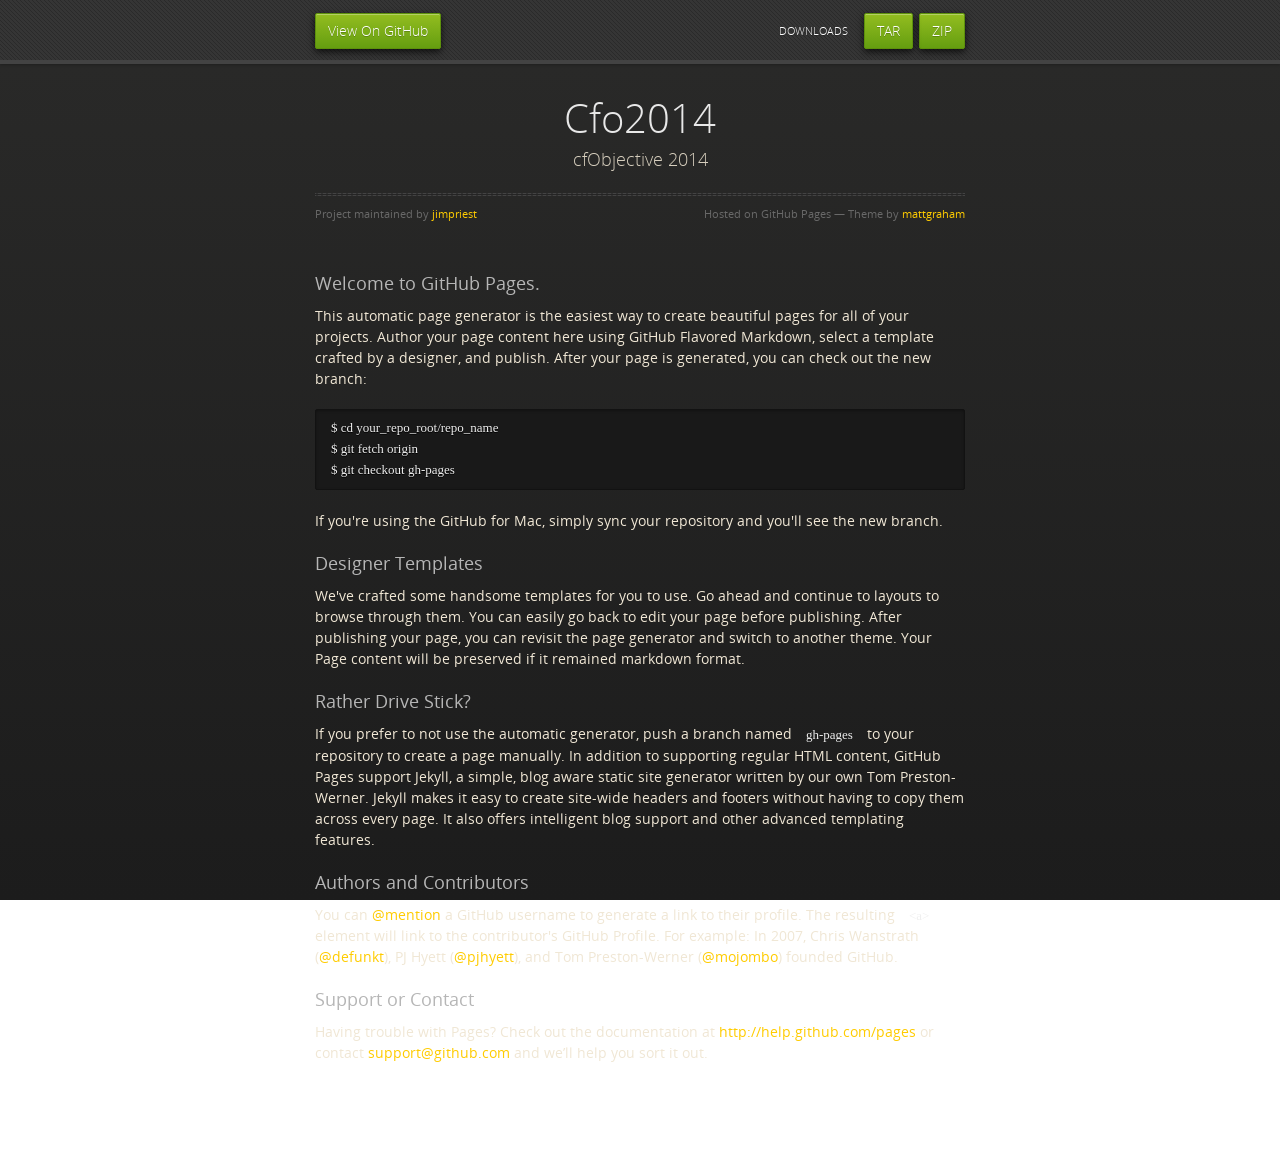
==== index.html @ 9de1d4ba "Create gh-pages branch via GitHub" ====
<!doctype html>
<html>
  <head>
    <meta charset="utf-8">
    <meta http-equiv="X-UA-Compatible" content="chrome=1">
    <title>Cfo2014 by jimpriest</title>
    <link rel="stylesheet" href="stylesheets/styles.css">
    <link rel="stylesheet" href="stylesheets/pygment_trac.css">
    <script src="https://ajax.googleapis.com/ajax/libs/jquery/1.7.1/jquery.min.js"></script>
    <script src="javascripts/respond.js"></script>
    <!--[if lt IE 9]>
      <script src="//html5shiv.googlecode.com/svn/trunk/html5.js"></script>
    <![endif]-->
    <!--[if lt IE 8]>
    <link rel="stylesheet" href="stylesheets/ie.css">
    <![endif]-->
    <meta name="viewport" content="width=device-width, initial-scale=1, user-scalable=no">

  </head>
  <body>
      <div id="header">
        <nav>
          <li class="fork"><a href="https://github.com/jimpriest/cfo2014">View On GitHub</a></li>
          <li class="downloads"><a href="https://github.com/jimpriest/cfo2014/zipball/master">ZIP</a></li>
          <li class="downloads"><a href="https://github.com/jimpriest/cfo2014/tarball/master">TAR</a></li>
          <li class="title">DOWNLOADS</li>
        </nav>
      </div><!-- end header -->

    <div class="wrapper">

      <section>
        <div id="title">
          <h1>Cfo2014</h1>
          <p>cfObjective 2014</p>
          <hr>
          <span class="credits left">Project maintained by <a href="https://github.com/jimpriest">jimpriest</a></span>
          <span class="credits right">Hosted on GitHub Pages &mdash; Theme by <a href="https://twitter.com/michigangraham">mattgraham</a></span>
        </div>

        <h3>
<a name="welcome-to-github-pages" class="anchor" href="#welcome-to-github-pages"><span class="octicon octicon-link"></span></a>Welcome to GitHub Pages.</h3>

<p>This automatic page generator is the easiest way to create beautiful pages for all of your projects. Author your page content here using GitHub Flavored Markdown, select a template crafted by a designer, and publish. After your page is generated, you can check out the new branch:</p>

<pre><code>$ cd your_repo_root/repo_name
$ git fetch origin
$ git checkout gh-pages
</code></pre>

<p>If you're using the GitHub for Mac, simply sync your repository and you'll see the new branch.</p>

<h3>
<a name="designer-templates" class="anchor" href="#designer-templates"><span class="octicon octicon-link"></span></a>Designer Templates</h3>

<p>We've crafted some handsome templates for you to use. Go ahead and continue to layouts to browse through them. You can easily go back to edit your page before publishing. After publishing your page, you can revisit the page generator and switch to another theme. Your Page content will be preserved if it remained markdown format.</p>

<h3>
<a name="rather-drive-stick" class="anchor" href="#rather-drive-stick"><span class="octicon octicon-link"></span></a>Rather Drive Stick?</h3>

<p>If you prefer to not use the automatic generator, push a branch named <code>gh-pages</code> to your repository to create a page manually. In addition to supporting regular HTML content, GitHub Pages support Jekyll, a simple, blog aware static site generator written by our own Tom Preston-Werner. Jekyll makes it easy to create site-wide headers and footers without having to copy them across every page. It also offers intelligent blog support and other advanced templating features.</p>

<h3>
<a name="authors-and-contributors" class="anchor" href="#authors-and-contributors"><span class="octicon octicon-link"></span></a>Authors and Contributors</h3>

<p>You can <a href="https://github.com/blog/821" class="user-mention">@mention</a> a GitHub username to generate a link to their profile. The resulting <code>&lt;a&gt;</code> element will link to the contributor's GitHub Profile. For example: In 2007, Chris Wanstrath (<a href="https://github.com/defunkt" class="user-mention">@defunkt</a>), PJ Hyett (<a href="https://github.com/pjhyett" class="user-mention">@pjhyett</a>), and Tom Preston-Werner (<a href="https://github.com/mojombo" class="user-mention">@mojombo</a>) founded GitHub.</p>

<h3>
<a name="support-or-contact" class="anchor" href="#support-or-contact"><span class="octicon octicon-link"></span></a>Support or Contact</h3>

<p>Having trouble with Pages? Check out the documentation at <a href="http://help.github.com/pages">http://help.github.com/pages</a> or contact <a href="mailto:support@github.com">support@github.com</a> and we’ll help you sort it out.</p>
      </section>

    </div>
    <!--[if !IE]><script>fixScale(document);</script><![endif]-->
    
  </body>
</html>
---- stylesheets/styles.css ----
@font-face {
  font-family: 'OpenSansLight';
  src: url("../fonts/OpenSans-Light-webfont.eot");
  src: url("../fonts/OpenSans-Light-webfont.eot?#iefix") format("embedded-opentype"), url("../fonts/OpenSans-Light-webfont.woff") format("woff"), url("../fonts/OpenSans-Light-webfont.ttf") format("truetype"), url("../fonts/OpenSans-Light-webfont.svg#OpenSansLight") format("svg");
  font-weight: normal;
  font-style: normal;
}

@font-face {
  font-family: 'OpenSansLightItalic';
  src: url("../fonts/OpenSans-LightItalic-webfont.eot");
  src: url("../fonts/OpenSans-LightItalic-webfont.eot?#iefix") format("embedded-opentype"), url("../fonts/OpenSans-LightItalic-webfont.woff") format("woff"), url("../fonts/OpenSans-LightItalic-webfont.ttf") format("truetype"), url("../fonts/OpenSans-LightItalic-webfont.svg#OpenSansLightItalic") format("svg");
  font-weight: normal;
  font-style: normal;
}

@font-face {
  font-family: 'OpenSansRegular';
  src: url("../fonts/OpenSans-Regular-webfont.eot");
  src: url("../fonts/OpenSans-Regular-webfont.eot?#iefix") format("embedded-opentype"), url("../fonts/OpenSans-Regular-webfont.woff") format("woff"), url("../fonts/OpenSans-Regular-webfont.ttf") format("truetype"), url("../fonts/OpenSans-Regular-webfont.svg#OpenSansRegular") format("svg");
  font-weight: normal;
  font-style: normal;
  -webkit-font-smoothing: antialiased;
}

@font-face {
  font-family: 'OpenSansItalic';
  src: url("../fonts/OpenSans-Italic-webfont.eot");
  src: url("../fonts/OpenSans-Italic-webfont.eot?#iefix") format("embedded-opentype"), url("../fonts/OpenSans-Italic-webfont.woff") format("woff"), url("../fonts/OpenSans-Italic-webfont.ttf") format("truetype"), url("../fonts/OpenSans-Italic-webfont.svg#OpenSansItalic") format("svg");
  font-weight: normal;
  font-style: normal;
  -webkit-font-smoothing: antialiased;
}

@font-face {
  font-family: 'OpenSansSemibold';
  src: url("../fonts/OpenSans-Semibold-webfont.eot");
  src: url("../fonts/OpenSans-Semibold-webfont.eot?#iefix") format("embedded-opentype"), url("../fonts/OpenSans-Semibold-webfont.woff") format("woff"), url("../fonts/OpenSans-Semibold-webfont.ttf") format("truetype"), url("../fonts/OpenSans-Semibold-webfont.svg#OpenSansSemibold") format("svg");
  font-weight: normal;
  font-style: normal;
  -webkit-font-smoothing: antialiased;
}

@font-face {
  font-family: 'OpenSansSemiboldItalic';
  src: url("../fonts/OpenSans-SemiboldItalic-webfont.eot");
  src: url("../fonts/OpenSans-SemiboldItalic-webfont.eot?#iefix") format("embedded-opentype"), url("../fonts/OpenSans-SemiboldItalic-webfont.woff") format("woff"), url("../fonts/OpenSans-SemiboldItalic-webfont.ttf") format("truetype"), url("../fonts/OpenSans-SemiboldItalic-webfont.svg#OpenSansSemiboldItalic") format("svg");
  font-weight: normal;
  font-style: normal;
  -webkit-font-smoothing: antialiased;
}

@font-face {
  font-family: 'OpenSansBold';
  src: url("../fonts/OpenSans-Bold-webfont.eot");
  src: url("../fonts/OpenSans-Bold-webfont.eot?#iefix") format("embedded-opentype"), url("../fonts/OpenSans-Bold-webfont.woff") format("woff"), url("../fonts/OpenSans-Bold-webfont.ttf") format("truetype"), url("../fonts/OpenSans-Bold-webfont.svg#OpenSansBold") format("svg");
  font-weight: normal;
  font-style: normal;
  -webkit-font-smoothing: antialiased;
}

@font-face {
  font-family: 'OpenSansBoldItalic';
  src: url("../fonts/OpenSans-BoldItalic-webfont.eot");
  src: url("../fonts/OpenSans-BoldItalic-webfont.eot?#iefix") format("embedded-opentype"), url("../fonts/OpenSans-BoldItalic-webfont.woff") format("woff"), url("../fonts/OpenSans-BoldItalic-webfont.ttf") format("truetype"), url("../fonts/OpenSans-BoldItalic-webfont.svg#OpenSansBoldItalic") format("svg");
  font-weight: normal;
  font-style: normal;
  -webkit-font-smoothing: antialiased;
}

/* normalize.css 2012-02-07T12:37 UTC - http://github.com/necolas/normalize.css */
/* =============================================================================
   HTML5 display definitions
   ========================================================================== */
/*
 * Corrects block display not defined in IE6/7/8/9 & FF3
 */
article,
aside,
details,
figcaption,
figure,
footer,
header,
hgroup,
nav,
section,
summary {
  display: block;
}

/*
 * Corrects inline-block display not defined in IE6/7/8/9 & FF3
 */
audio,
canvas,
video {
  display: inline-block;
  *display: inline;
  *zoom: 1;
}

/*
 * Prevents modern browsers from displaying 'audio' without controls
 */
audio:not([controls]) {
  display: none;
}

/*
 * Addresses styling for 'hidden' attribute not present in IE7/8/9, FF3, S4
 * Known issue: no IE6 support
 */
[hidden] {
  display: none;
}

/* =============================================================================
   Base
   ========================================================================== */
/*
 * 1. Corrects text resizing oddly in IE6/7 when body font-size is set using em units
 *    http://clagnut.com/blog/348/#c790
 * 2. Prevents iOS text size adjust after orientation change, without disabling user zoom
 *    www.456bereastreet.com/archive/201012/controlling_text_size_in_safari_for_ios_without_disabling_user_zoom/
 */
html {
  font-size: 100%;
  /* 1 */
  -webkit-text-size-adjust: 100%;
  /* 2 */
  -ms-text-size-adjust: 100%;
  /* 2 */
}

/*
 * Addresses font-family inconsistency between 'textarea' and other form elements.
 */
html,
button,
input,
select,
textarea {
  font-family: sans-serif;
}

/*
 * Addresses margins handled incorrectly in IE6/7
 */
body {
  margin: 0;
}

/* =============================================================================
   Links
   ========================================================================== */
/*
 * Addresses outline displayed oddly in Chrome
 */
a:focus {
  outline: thin dotted;
}

/*
 * Improves readability when focused and also mouse hovered in all browsers
 * people.opera.com/patrickl/experiments/keyboard/test
 */
a:hover,
a:active {
  outline: 0;
}

/* =============================================================================
   Typography
   ========================================================================== */
/*
 * Addresses font sizes and margins set differently in IE6/7
 * Addresses font sizes within 'section' and 'article' in FF4+, Chrome, S5
 */
h1 {
  font-size: 2em;
  margin: 0.67em 0;
}

h2 {
  font-size: 1.5em;
  margin: 0.83em 0;
}

h3 {
  font-size: 1.17em;
  margin: 1em 0;
}

h4 {
  font-size: 1em;
  margin: 1.33em 0;
}

h5 {
  font-size: 0.83em;
  margin: 1.67em 0;
}

h6 {
  font-size: 0.75em;
  margin: 2.33em 0;
}

/*
 * Addresses styling not present in IE7/8/9, S5, Chrome
 */
abbr[title] {
  border-bottom: 1px dotted;
}

/*
 * Addresses style set to 'bolder' in FF3+, S4/5, Chrome
*/
b,
strong {
  font-weight: bold;
}

blockquote {
  margin: 1em 40px;
}

/*
 * Addresses styling not present in S5, Chrome
 */
dfn {
  font-style: italic;
}

/*
 * Addresses styling not present in IE6/7/8/9
 */
mark {
  background: #ff0;
  color: #000;
}

/*
 * Addresses margins set differently in IE6/7
 */
p,
pre {
  margin: 1em 0;
}

/*
 * Corrects font family set oddly in IE6, S4/5, Chrome
 * en.wikipedia.org/wiki/User:Davidgothberg/Test59
 */
pre,
code,
kbd,
samp {
  font-family: monospace, serif;
  _font-family: 'courier new', monospace;
  font-size: 1em;
}

/*
 * 1. Addresses CSS quotes not supported in IE6/7
 * 2. Addresses quote property not supported in S4
 */
/* 1 */
q {
  quotes: none;
}

/* 2 */
q:before,
q:after {
  content: '';
  content: none;
}

small {
  font-size: 75%;
}

/*
 * Prevents sub and sup affecting line-height in all browsers
 * gist.github.com/413930
 */
sub,
sup {
  font-size: 75%;
  line-height: 0;
  position: relative;
  vertical-align: baseline;
}

sup {
  top: -0.5em;
}

sub {
  bottom: -0.25em;
}

/* =============================================================================
   Lists
   ========================================================================== */
/*
 * Addresses margins set differently in IE6/7
 */
dl,
menu,
ol,
ul {
  margin: 1em 0;
}

dd {
  margin: 0 0 0 40px;
}

/*
 * Addresses paddings set differently in IE6/7
 */
menu,
ol,
ul {
  padding: 0 0 0 40px;
}

/*
 * Corrects list images handled incorrectly in IE7
 */
nav ul,
nav ol {
  list-style: none;
  list-style-image: none;
}

/* =============================================================================
   Embedded content
   ========================================================================== */
/*
 * 1. Removes border when inside 'a' element in IE6/7/8/9, FF3
 * 2. Improves image quality when scaled in IE7
 *    code.flickr.com/blog/2008/11/12/on-ui-quality-the-little-things-client-side-image-resizing/
 */
img {
  border: 0;
  /* 1 */
  -ms-interpolation-mode: bicubic;
  /* 2 */
}

/*
 * Corrects overflow displayed oddly in IE9
 */
svg:not(:root) {
  overflow: hidden;
}

/* =============================================================================
   Figures
   ========================================================================== */
/*
 * Addresses margin not present in IE6/7/8/9, S5, O11
 */
figure {
  margin: 0;
}

/* =============================================================================
   Forms
   ========================================================================== */
/*
 * Corrects margin displayed oddly in IE6/7
 */
form {
  margin: 0;
}

/*
 * Define consistent border, margin, and padding
 */
fieldset {
  border: 1px solid #c0c0c0;
  margin: 0 2px;
  padding: 0.35em 0.625em 0.75em;
}

/*
 * 1. Corrects color not being inherited in IE6/7/8/9
 * 2. Corrects text not wrapping in FF3 
 * 3. Corrects alignment displayed oddly in IE6/7
 */
legend {
  border: 0;
  /* 1 */
  padding: 0;
  white-space: normal;
  /* 2 */
  *margin-left: -7px;
  /* 3 */
}

/*
 * 1. Corrects font size not being inherited in all browsers
 * 2. Addresses margins set differently in IE6/7, FF3+, S5, Chrome
 * 3. Improves appearance and consistency in all browsers
 */
button,
input,
select,
textarea {
  font-size: 100%;
  /* 1 */
  margin: 0;
  /* 2 */
  vertical-align: baseline;
  /* 3 */
  *vertical-align: middle;
  /* 3 */
}

/*
 * Addresses FF3/4 setting line-height on 'input' using !important in the UA stylesheet
 */
button,
input {
  line-height: normal;
  /* 1 */
}

/*
 * 1. Improves usability and consistency of cursor style between image-type 'input' and others
 * 2. Corrects inability to style clickable 'input' types in iOS
 * 3. Removes inner spacing in IE7 without affecting normal text inputs
 *    Known issue: inner spacing remains in IE6
 */
button,
input[type="button"],
input[type="reset"],
input[type="submit"] {
  cursor: pointer;
  /* 1 */
  -webkit-appearance: button;
  /* 2 */
  *overflow: visible;
  /* 3 */
}

/*
 * Re-set default cursor for disabled elements
 */
button[disabled],
input[disabled] {
  cursor: default;
}

/*
 * 1. Addresses box sizing set to content-box in IE8/9
 * 2. Removes excess padding in IE8/9
 * 3. Removes excess padding in IE7
      Known issue: excess padding remains in IE6
 */
input[type="checkbox"],
input[type="radio"] {
  box-sizing: border-box;
  /* 1 */
  padding: 0;
  /* 2 */
  *height: 13px;
  /* 3 */
  *width: 13px;
  /* 3 */
}

/*
 * 1. Addresses appearance set to searchfield in S5, Chrome
 * 2. Addresses box-sizing set to border-box in S5, Chrome (include -moz to future-proof)
 */
input[type="search"] {
  -webkit-appearance: textfield;
  /* 1 */
  -moz-box-sizing: content-box;
  -webkit-box-sizing: content-box;
  /* 2 */
  box-sizing: content-box;
}

/*
 * Removes inner padding and search cancel button in S5, Chrome on OS X
 */
input[type="search"]::-webkit-search-decoration,
input[type="search"]::-webkit-search-cancel-button {
  -webkit-appearance: none;
}

/*
 * Removes inner padding and border in FF3+
 * www.sitepen.com/blog/2008/05/14/the-devils-in-the-details-fixing-dojos-toolbar-buttons/
 */
button::-moz-focus-inner,
input::-moz-focus-inner {
  border: 0;
  padding: 0;
}

/*
 * 1. Removes default vertical scrollbar in IE6/7/8/9
 * 2. Improves readability and alignment in all browsers
 */
textarea {
  overflow: auto;
  /* 1 */
  vertical-align: top;
  /* 2 */
}

/* =============================================================================
   Tables
   ========================================================================== */
/*
 * Remove most spacing between table cells
 */
table {
  border-collapse: collapse;
  border-spacing: 0;
}

body {
  padding: 0px 0 20px 0px;
  margin: 0px;
  font: 14px/1.5 "OpenSansRegular", "Helvetica Neue", Helvetica, Arial, sans-serif;
  color: #f0e7d5;
  font-weight: normal;
  background: #252525;
  background-attachment: fixed !important;
  background: -webkit-gradient(linear, 50% 0%, 50% 100%, color-stop(0%, #2a2a29), color-stop(100%, #1c1c1c));
  background: -webkit-linear-gradient(#2a2a29, #1c1c1c);
  background: -moz-linear-gradient(#2a2a29, #1c1c1c);
  background: -o-linear-gradient(#2a2a29, #1c1c1c);
  background: -ms-linear-gradient(#2a2a29, #1c1c1c);
  background: linear-gradient(#2a2a29, #1c1c1c);
}

h1, h2, h3, h4, h5, h6 {
  color: #e8e8e8;
  margin: 0 0 10px;
  font-family: 'OpenSansRegular', "Helvetica Neue", Helvetica, Arial, sans-serif;
  font-weight: normal;
}

p, ul, ol, table, pre, dl {
  margin: 0 0 20px;
}

h1, h2, h3 {
  line-height: 1.1;
}

h1 {
  font-size: 28px;
}

h2 {
  font-size: 24px;
}

h4, h5, h6 {
  color: #e8e8e8;
}

h3 {
  font-size: 18px;
  line-height: 24px;
  font-family: 'OpenSansRegular', "Helvetica Neue", Helvetica, Arial, sans-serif !important;
  font-weight: normal;
  color: #b6b6b6;
}

a {
  color: #ffcc00;
  font-weight: 400;
  text-decoration: none;
}
a:hover {
  color: #ffeb9b;
}

a small {
  font-size: 11px;
  color: #666;
  margin-top: -0.6em;
  display: block;
}

ul {
  list-style-image: url("../images/bullet.png");
}

strong {
  font-family: 'OpenSansBold', "Helvetica Neue", Helvetica, Arial, sans-serif !important;
  font-weight: normal;
}

.wrapper {
  max-width: 650px;
  margin: 0 auto;
  position: relative;
  padding: 0 20px;
}

section img {
  max-width: 100%;
}

blockquote {
  border-left: 3px solid #ffcc00;
  margin: 0;
  padding: 0 0 0 20px;
  font-style: italic;
}

code {
  font-family: "Lucida Sans", Monaco, Bitstream Vera Sans Mono, Lucida Console, Terminal;
  color: #efefef;
  font-size: 13px;
  margin: 0 4px;
  padding: 4px 6px;
  -moz-border-radius: 2px;
  -webkit-border-radius: 2px;
  -o-border-radius: 2px;
  -ms-border-radius: 2px;
  -khtml-border-radius: 2px;
  border-radius: 2px;
}

pre {
  padding: 8px 15px;
  background: #191919;
  -moz-border-radius: 2px;
  -webkit-border-radius: 2px;
  -o-border-radius: 2px;
  -ms-border-radius: 2px;
  -khtml-border-radius: 2px;
  border-radius: 2px;
  border: 1px solid #121212;
  -moz-box-shadow: inset 0 1px 3px rgba(0, 0, 0, 0.3);
  -webkit-box-shadow: inset 0 1px 3px rgba(0, 0, 0, 0.3);
  -o-box-shadow: inset 0 1px 3px rgba(0, 0, 0, 0.3);
  box-shadow: inset 0 1px 3px rgba(0, 0, 0, 0.3);
  overflow: auto;
  overflow-y: hidden;
}
pre code {
  color: #efefef;
  text-shadow: 0px 1px 0px #000;
  margin: 0;
  padding: 0;
}

table {
  width: 100%;
  border-collapse: collapse;
}

th {
  text-align: left;
  padding: 5px 10px;
  border-bottom: 1px solid #434343;
  color: #b6b6b6;
  font-family: 'OpenSansSemibold', "Helvetica Neue", Helvetica, Arial, sans-serif !important;
  font-weight: normal;
}

td {
  text-align: left;
  padding: 5px 10px;
  border-bottom: 1px solid #434343;
}

hr {
  border: 0;
  outline: none;
  height: 3px;
  background: transparent url("../images/hr.gif") center center repeat-x;
  margin: 0 0 20px;
}

dt {
  color: #F0E7D5;
  font-family: 'OpenSansSemibold', "Helvetica Neue", Helvetica, Arial, sans-serif !important;
  font-weight: normal;
}

#header {
  z-index: 100;
  left: 0;
  top: 0px;
  height: 60px;
  width: 100%;
  position: fixed;
  background: url(../images/nav-bg.gif) #353535;
  border-bottom: 4px solid #434343;
  -moz-box-shadow: 0px 1px 3px rgba(0, 0, 0, 0.25);
  -webkit-box-shadow: 0px 1px 3px rgba(0, 0, 0, 0.25);
  -o-box-shadow: 0px 1px 3px rgba(0, 0, 0, 0.25);
  box-shadow: 0px 1px 3px rgba(0, 0, 0, 0.25);
}
#header nav {
  max-width: 650px;
  margin: 0 auto;
  padding: 0 10px;
  background: blue;
  margin: 6px auto;
}
#header nav li {
  font-family: 'OpenSansLight', "Helvetica Neue", Helvetica, Arial, sans-serif;
  font-weight: normal;
  list-style: none;
  display: inline;
  color: white;
  line-height: 50px;
  text-shadow: 0px 1px 0px rgba(0, 0, 0, 0.2);
  font-size: 14px;
}
#header nav li a {
  color: white;
  border: 1px solid #5d910b;
  background: -webkit-gradient(linear, 50% 0%, 50% 100%, color-stop(0%, #93bd20), color-stop(100%, #659e10));
  background: -webkit-linear-gradient(#93bd20, #659e10);
  background: -moz-linear-gradient(#93bd20, #659e10);
  background: -o-linear-gradient(#93bd20, #659e10);
  background: -ms-linear-gradient(#93bd20, #659e10);
  background: linear-gradient(#93bd20, #659e10);
  -moz-border-radius: 2px;
  -webkit-border-radius: 2px;
  -o-border-radius: 2px;
  -ms-border-radius: 2px;
  -khtml-border-radius: 2px;
  border-radius: 2px;
  -moz-box-shadow: inset 0px 1px 0px rgba(255, 255, 255, 0.3), 0px 3px 7px rgba(0, 0, 0, 0.7);
  -webkit-box-shadow: inset 0px 1px 0px rgba(255, 255, 255, 0.3), 0px 3px 7px rgba(0, 0, 0, 0.7);
  -o-box-shadow: inset 0px 1px 0px rgba(255, 255, 255, 0.3), 0px 3px 7px rgba(0, 0, 0, 0.7);
  box-shadow: inset 0px 1px 0px rgba(255, 255, 255, 0.3), 0px 3px 7px rgba(0, 0, 0, 0.7);
  background-color: #93bd20;
  padding: 10px 12px;
  margin-top: 6px;
  line-height: 14px;
  font-size: 14px;
  display: inline-block;
  text-align: center;
}
#header nav li a:hover {
  background: -webkit-gradient(linear, 50% 0%, 50% 100%, color-stop(0%, #749619), color-stop(100%, #527f0e));
  background: -webkit-linear-gradient(#749619, #527f0e);
  background: -moz-linear-gradient(#749619, #527f0e);
  background: -o-linear-gradient(#749619, #527f0e);
  background: -ms-linear-gradient(#749619, #527f0e);
  background: linear-gradient(#749619, #527f0e);
  background-color: #659e10;
  border: 1px solid #527f0e;
  -moz-box-shadow: inset 0px 1px 1px rgba(0, 0, 0, 0.2), 0px 1px 0px rgba(0, 0, 0, 0);
  -webkit-box-shadow: inset 0px 1px 1px rgba(0, 0, 0, 0.2), 0px 1px 0px rgba(0, 0, 0, 0);
  -o-box-shadow: inset 0px 1px 1px rgba(0, 0, 0, 0.2), 0px 1px 0px rgba(0, 0, 0, 0);
  box-shadow: inset 0px 1px 1px rgba(0, 0, 0, 0.2), 0px 1px 0px rgba(0, 0, 0, 0);
}
#header nav li.fork {
  float: left;
  margin-left: 0px;
}
#header nav li.downloads {
  float: right;
  margin-left: 6px;
}
#header nav li.title {
  float: right;
  margin-right: 10px;
  font-size: 11px;
}

section {
  max-width: 650px;
  padding: 30px 0px 50px 0px;
  margin: 20px 0;
  margin-top: 70px;
}
section #title {
  border: 0;
  outline: none;
  margin: 0 0 50px 0;
  padding: 0 0 5px 0;
}
section #title h1 {
  font-family: 'OpenSansLight', "Helvetica Neue", Helvetica, Arial, sans-serif;
  font-weight: normal;
  font-size: 40px;
  text-align: center;
  line-height: 36px;
}
section #title p {
  color: #d7cfbe;
  font-family: 'OpenSansLight', "Helvetica Neue", Helvetica, Arial, sans-serif;
  font-weight: normal;
  font-size: 18px;
  text-align: center;
}
section #title .credits {
  font-size: 11px;
  font-family: 'OpenSansRegular', "Helvetica Neue", Helvetica, Arial, sans-serif;
  font-weight: normal;
  color: #696969;
  margin-top: -10px;
}
section #title .credits.left {
  float: left;
}
section #title .credits.right {
  float: right;
}

@media print, screen and (max-width: 720px) {
  #title .credits {
    display: block;
    width: 100%;
    line-height: 30px;
    text-align: center;
  }
  #title .credits .left {
    float: none;
    display: block;
  }
  #title .credits .right {
    float: none;
    display: block;
  }
}
@media print, screen and (max-width: 480px) {
  #header {
    margin-top: -20px;
  }

  section {
    margin-top: 40px;
  }

  nav {
    display: none;
  }
}
---- stylesheets/pygment_trac.css ----
.highlight .hll { background-color: #404040 }
.highlight  { color: #d0d0d0 }
.highlight .c { color: #999999; font-style: italic } /* Comment */
.highlight .err { color: #a61717; background-color: #e3d2d2 } /* Error */
.highlight .g { color: #d0d0d0 } /* Generic */
.highlight .k { color: #6ab825; font-weight: normal } /* Keyword */
.highlight .l { color: #d0d0d0 } /* Literal */
.highlight .n { color: #d0d0d0 } /* Name */
.highlight .o { color: #d0d0d0 } /* Operator */
.highlight .x { color: #d0d0d0 } /* Other */
.highlight .p { color: #d0d0d0 } /* Punctuation */
.highlight .cm { color: #999999; font-style: italic } /* Comment.Multiline */
.highlight .cp { color: #cd2828; font-weight: normal } /* Comment.Preproc */
.highlight .c1 { color: #999999; font-style: italic } /* Comment.Single */
.highlight .cs { color: #e50808; font-weight: normal; background-color: #520000 } /* Comment.Special */
.highlight .gd { color: #d22323 } /* Generic.Deleted */
.highlight .ge { color: #d0d0d0; font-style: italic } /* Generic.Emph */
.highlight .gr { color: #d22323 } /* Generic.Error */
.highlight .gh { color: #ffffff; font-weight: normal } /* Generic.Heading */
.highlight .gi { color: #589819 } /* Generic.Inserted */
.highlight .go { color: #cccccc } /* Generic.Output */
.highlight .gp { color: #aaaaaa } /* Generic.Prompt */
.highlight .gs { color: #d0d0d0; font-weight: normal } /* Generic.Strong */
.highlight .gu { color: #ffffff; text-decoration: underline } /* Generic.Subheading */
.highlight .gt { color: #d22323 } /* Generic.Traceback */
.highlight .kc { color: #6ab825; font-weight: normal } /* Keyword.Constant */
.highlight .kd { color: #6ab825; font-weight: normal } /* Keyword.Declaration */
.highlight .kn { color: #6ab825; font-weight: normal } /* Keyword.Namespace */
.highlight .kp { color: #6ab825 } /* Keyword.Pseudo */
.highlight .kr { color: #6ab825; font-weight: normal } /* Keyword.Reserved */
.highlight .kt { color: #6ab825; font-weight: normal } /* Keyword.Type */
.highlight .ld { color: #d0d0d0 } /* Literal.Date */
.highlight .m { color: #3677a9 } /* Literal.Number */
.highlight .s { color: #9dd5f1 } /* Literal.String */
.highlight .na { color: #bbbbbb } /* Name.Attribute */
.highlight .nb { color: #24909d } /* Name.Builtin */
.highlight .nc { color: #447fcf; text-decoration: underline } /* Name.Class */
.highlight .no { color: #40ffff } /* Name.Constant */
.highlight .nd { color: #ffa500 } /* Name.Decorator */
.highlight .ni { color: #d0d0d0 } /* Name.Entity */
.highlight .ne { color: #bbbbbb } /* Name.Exception */
.highlight .nf { color: #447fcf } /* Name.Function */
.highlight .nl { color: #d0d0d0 } /* Name.Label */
.highlight .nn { color: #447fcf; text-decoration: underline } /* Name.Namespace */
.highlight .nx { color: #d0d0d0 } /* Name.Other */
.highlight .py { color: #d0d0d0 } /* Name.Property */
.highlight .nt { color: #6ab825;} /* Name.Tag */
.highlight .nv { color: #40ffff } /* Name.Variable */
.highlight .ow { color: #6ab825; font-weight: normal } /* Operator.Word */
.highlight .w { color: #666666 } /* Text.Whitespace */
.highlight .mf { color: #3677a9 } /* Literal.Number.Float */
.highlight .mh { color: #3677a9 } /* Literal.Number.Hex */
.highlight .mi { color: #3677a9 } /* Literal.Number.Integer */
.highlight .mo { color: #3677a9 } /* Literal.Number.Oct */
.highlight .sb { color: #9dd5f1 } /* Literal.String.Backtick */
.highlight .sc { color: #9dd5f1 } /* Literal.String.Char */
.highlight .sd { color: #9dd5f1 } /* Literal.String.Doc */
.highlight .s2 { color: #9dd5f1 } /* Literal.String.Double */
.highlight .se { color: #9dd5f1 } /* Literal.String.Escape */
.highlight .sh { color: #9dd5f1 } /* Literal.String.Heredoc */
.highlight .si { color: #9dd5f1 } /* Literal.String.Interpol */
.highlight .sx { color: #ffa500 } /* Literal.String.Other */
.highlight .sr { color: #9dd5f1 } /* Literal.String.Regex */
.highlight .s1 { color: #9dd5f1 } /* Literal.String.Single */
.highlight .ss { color: #9dd5f1 } /* Literal.String.Symbol */
.highlight .bp { color: #24909d } /* Name.Builtin.Pseudo */
.highlight .vc { color: #40ffff } /* Name.Variable.Class */
.highlight .vg { color: #40ffff } /* Name.Variable.Global */
.highlight .vi { color: #40ffff } /* Name.Variable.Instance */
.highlight .il { color: #3677a9 } /* Literal.Number.Integer.Long */
---- stylesheets/ie.css ----
nav {
  display: none;
}
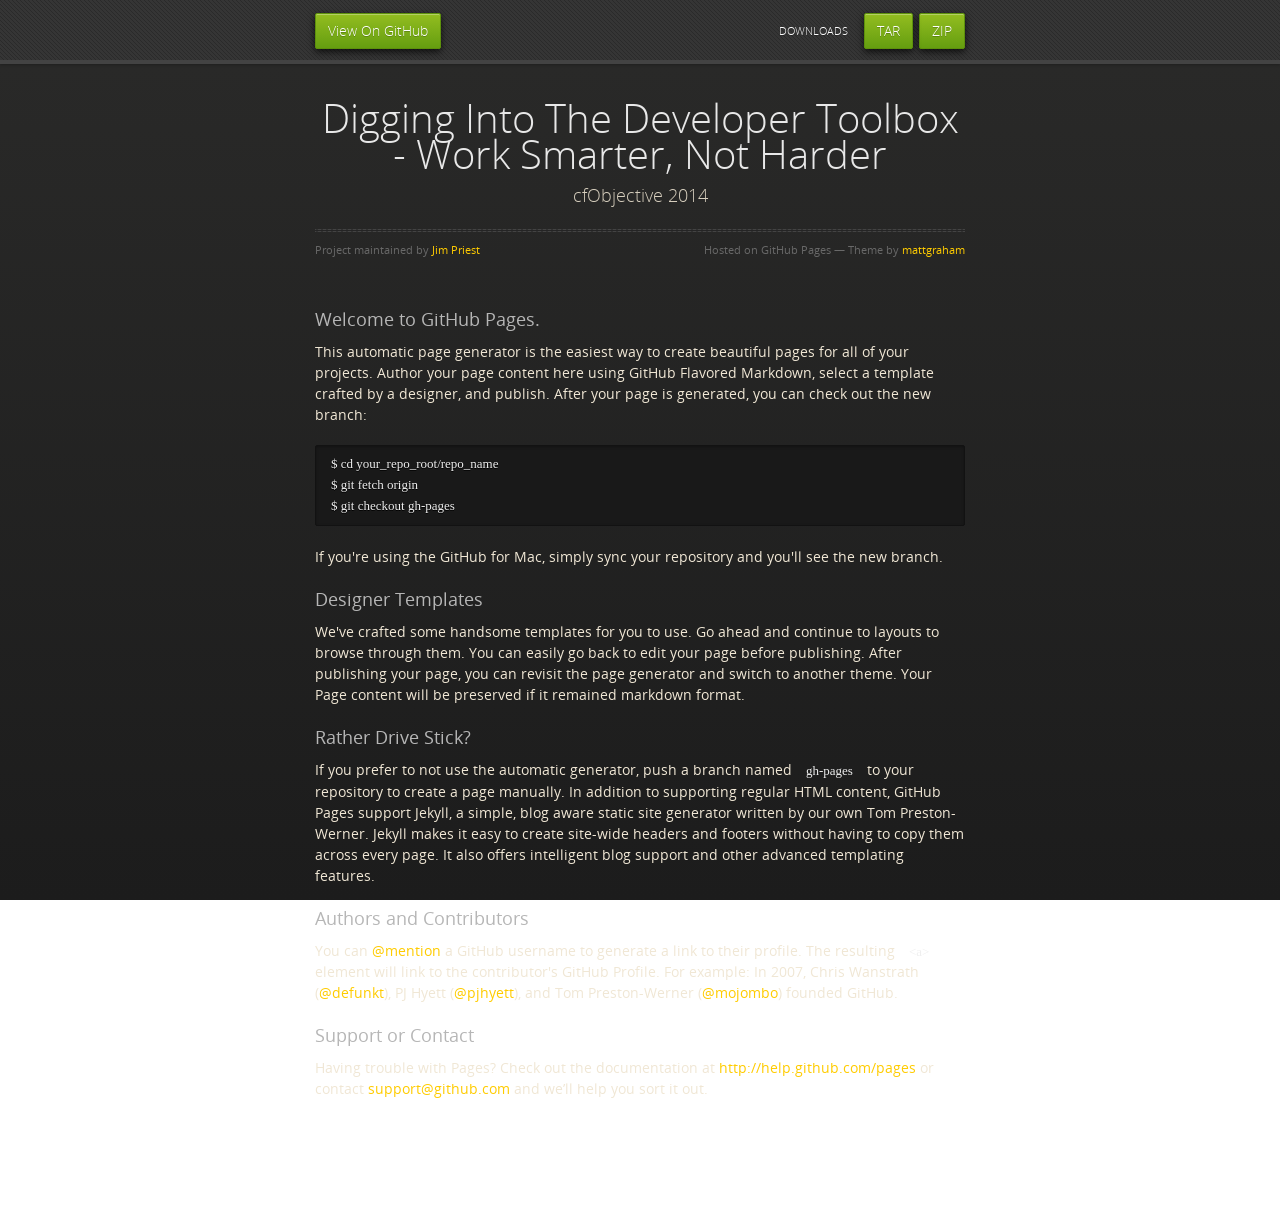
==== commit 3b24b357: "Updated title" ====
--- a/index.html
+++ b/index.html
@@ -3,7 +3,7 @@
   <head>
     <meta charset="utf-8">
     <meta http-equiv="X-UA-Compatible" content="chrome=1">
-    <title>Cfo2014 by jimpriest</title>
+    <title>Digging Into The Developer Toolbox - Work Smarter, Not Harder</title>
     <link rel="stylesheet" href="stylesheets/styles.css">
     <link rel="stylesheet" href="stylesheets/pygment_trac.css">
     <script src="https://ajax.googleapis.com/ajax/libs/jquery/1.7.1/jquery.min.js"></script>
@@ -31,10 +31,10 @@
 
       <section>
         <div id="title">
-          <h1>Cfo2014</h1>
+          <h1>Digging Into The Developer Toolbox - Work Smarter, Not Harder</h1>
           <p>cfObjective 2014</p>
           <hr>
-          <span class="credits left">Project maintained by <a href="https://github.com/jimpriest">jimpriest</a></span>
+          <span class="credits left">Project maintained by <a href="https://github.com/jimpriest">Jim Priest</a></span>
           <span class="credits right">Hosted on GitHub Pages &mdash; Theme by <a href="https://twitter.com/michigangraham">mattgraham</a></span>
         </div>
 
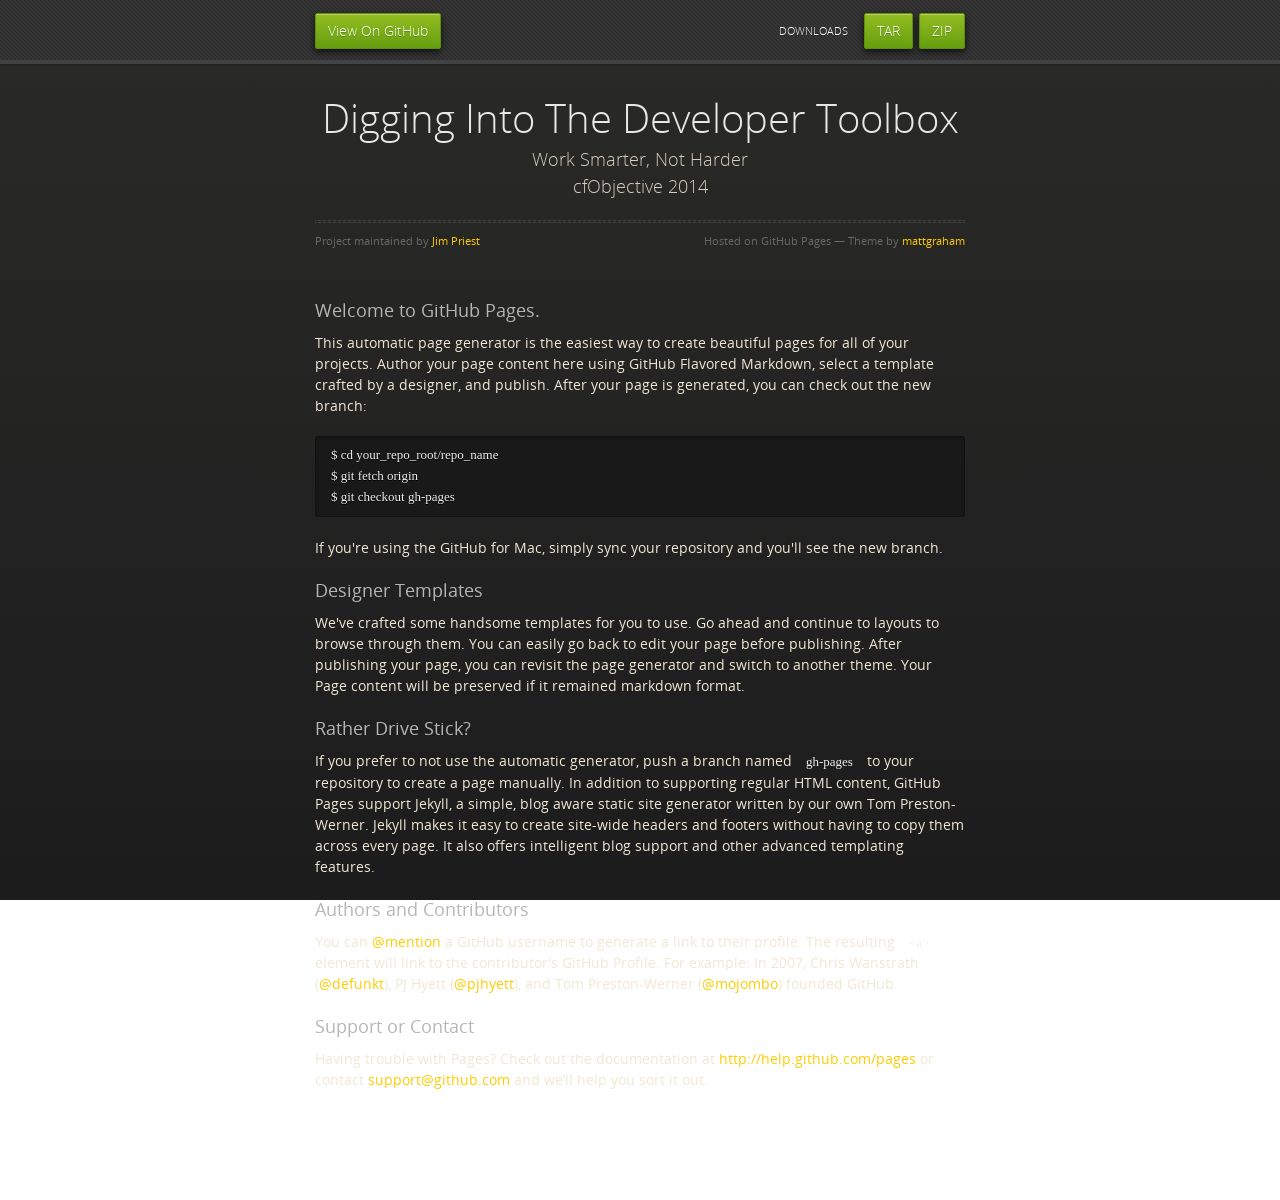
==== commit 23ccc7cf: "Updated title" ====
--- a/index.html
+++ b/index.html
@@ -31,8 +31,8 @@
 
       <section>
         <div id="title">
-          <h1>Digging Into The Developer Toolbox - Work Smarter, Not Harder</h1>
-          <p>cfObjective 2014</p>
+          <h1>Digging Into The Developer Toolbox</h1>
+          <p>Work Smarter, Not Harder<br/>cfObjective 2014</p>
           <hr>
           <span class="credits left">Project maintained by <a href="https://github.com/jimpriest">Jim Priest</a></span>
           <span class="credits right">Hosted on GitHub Pages &mdash; Theme by <a href="https://twitter.com/michigangraham">mattgraham</a></span>
